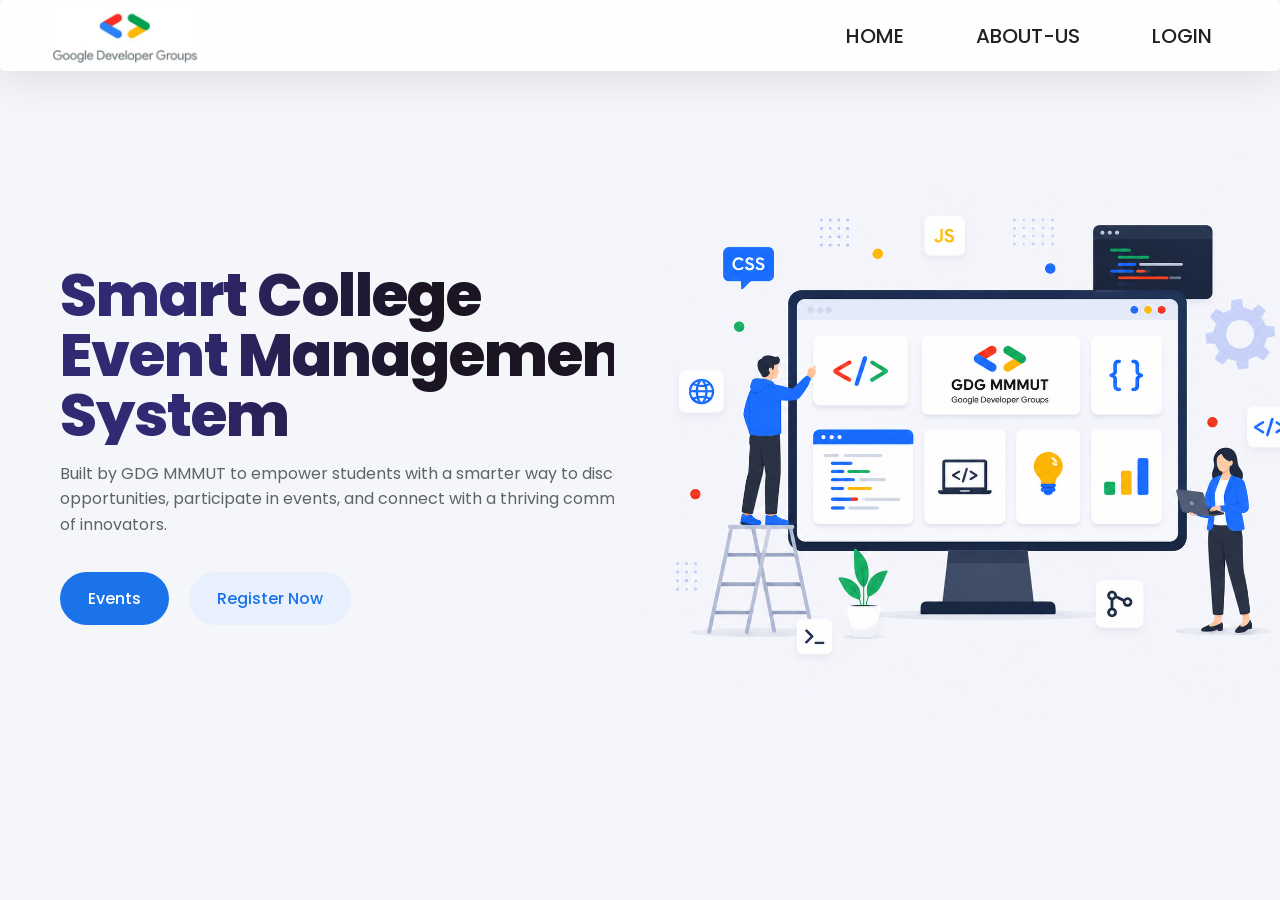
==== index.html @ 21df7b16 "Add files via upload" ====
<!DOCTYPE html>
<html lang="en">
<head>
    <meta charset="UTF-8"  />
    <link href="https://fonts.googleapis.com/css2?family=Poppins:wght@300;400;500;600;700&display=swap" rel="stylesheet">
    <meta name="viewport" content="width=device-width, initial-scale=1.0" />
    <title>GDG-HOME</title>
    <link rel="stylesheet" href="style.css" />
</head>
<body>
    <script src="main.js"> </script>
    <div class="container">
        <nav>
            <div class="logo">
                <img src="logo.jpeg" />
            </div>
            <div class="menu">
                <a href="home.html" class="btn">HOME</a>
                <a href="about.html" class="btn">ABOUT-US</a>
                <a href="login.html" class="btn">LOGIN</a>
            </div>
        </nav>
    </div>



    <!-- HERO SECTION -->


    <header>
        <div class="mmm">
            <h1>Smart College <br>
                Event Management System</h1>
            <p class="sub-heading">Built by GDG MMMUT to empower students 
                with a smarter way to discover opportunities, participate in events, and connect with a thriving community of innovators.</p>

<div class="buttons">
    <a href="#" class="evt">Events</a>
    <a href="#" class="evt">Register Now</a>

</div>
        </div>

        <div class="pic">
            <img src="2.png" />
        </div>
    </header>



    
</body>
</html>
---- style.css ----
*,
*::before,
*::after{
    box-sizing: border-box;
}

:root{
    --dark-color: #1a1423;
    --light-color: #fdfffc;
    --accent-color: #7161ef;
}

body{
    margin: 0;
    background-color: #f5f6fa;
}

a{
    color: var(--dark-color);
    text-decoration: none;
}

.container{
max-width: 1500px;
margin-inline: auto;
padding: 0 32px;
 font-family: 'Poppins', sans-serif;
}

nav{
    position: fixed;
    display: flex;
    justify-content: space-between;
    align-items: center;
    left: 0;
    right: 0;
    max-width: 1500px;
    margin-inline: auto;
    z-index: 5;
    border-radius: 5px;
    padding: 8px 32px;
    background: rgba(255, 255, 255, 0.9);
    backdrop-filter: blur(10px);
    --webkit-backdrop-filter: blur(10px);
    box-shadow: 0 8px 42px rgba(0, 0, 0, 0.1);
}

nav .menu{
    display: flex;
    align-items: center;
    gap: 40px;
    margin-right: 20px;
}
.logo{
    margin-left: 20px;
}
.logo img{
    height: 55px;
    width: auto;
    display: block;
}
.btn {
    text-decoration: none;
    color: #202124;
    font-size: 20px;
    font-weight: 500;
    padding: 10px 16px;
    border-radius: 999px;
    transition: all 0.3s ease;
}

.btn:hover {
    background: #e8f0fe;
    color: #1a73e8;
    transform: translateY(-2px);
}



header{
    display: flex;
    justify-content: space-between;
    height: 100vh;
    align-items: center;
    padding-top: 74px;
    min-height: 600px;
    max-height: 800px;
    font-family: 'Poppins', sans-serif;

}

.mmm{
    flex: 1;
    max-width: 600px;
    margin-left: 60px;
}

.mmm h1{
    font-size: 60px;
    font-weight: 800;
    line-height: 100%;
    letter-spacing: -1px;
    margin: 16px 0;
  
   
    background: linear-gradient(90deg, #312972 20%, #1a1423 60%);
    background-clip: text;
    -webkit-background-clip: text;
    color: transparent;
}

.sub-heading{
    font-size: 16px;
    line-height: 160%;
    color: #5f6368;
    margin-bottom: 35px;
}

.buttons{
    display: flex;
    gap: 20px;
}

.evt{
    padding: 14px 28px;
    border-radius: 999px;
    text-decoration: none;
    font-weight: 500;
    transition: all 0.3s ease;
}

/* Primary Button */
.evt:first-child{
    background: #1a73e8;
    color: white;
}

.evt:first-child:hover{
    background: #1765cc;
    transform: translateY(-2px);
}

/* Secondary Button */
.evt:last-child{
    background: #e8f0fe;
    color: #1a73e8;
}

.evt:last-child:hover{
    transform: translateY(-2px);
}

.pic{
    flex: 1;
    display: flex;
    justify-content: center;
}

.pic img{
   
    width: 115%;
    max-width: 850px;
}
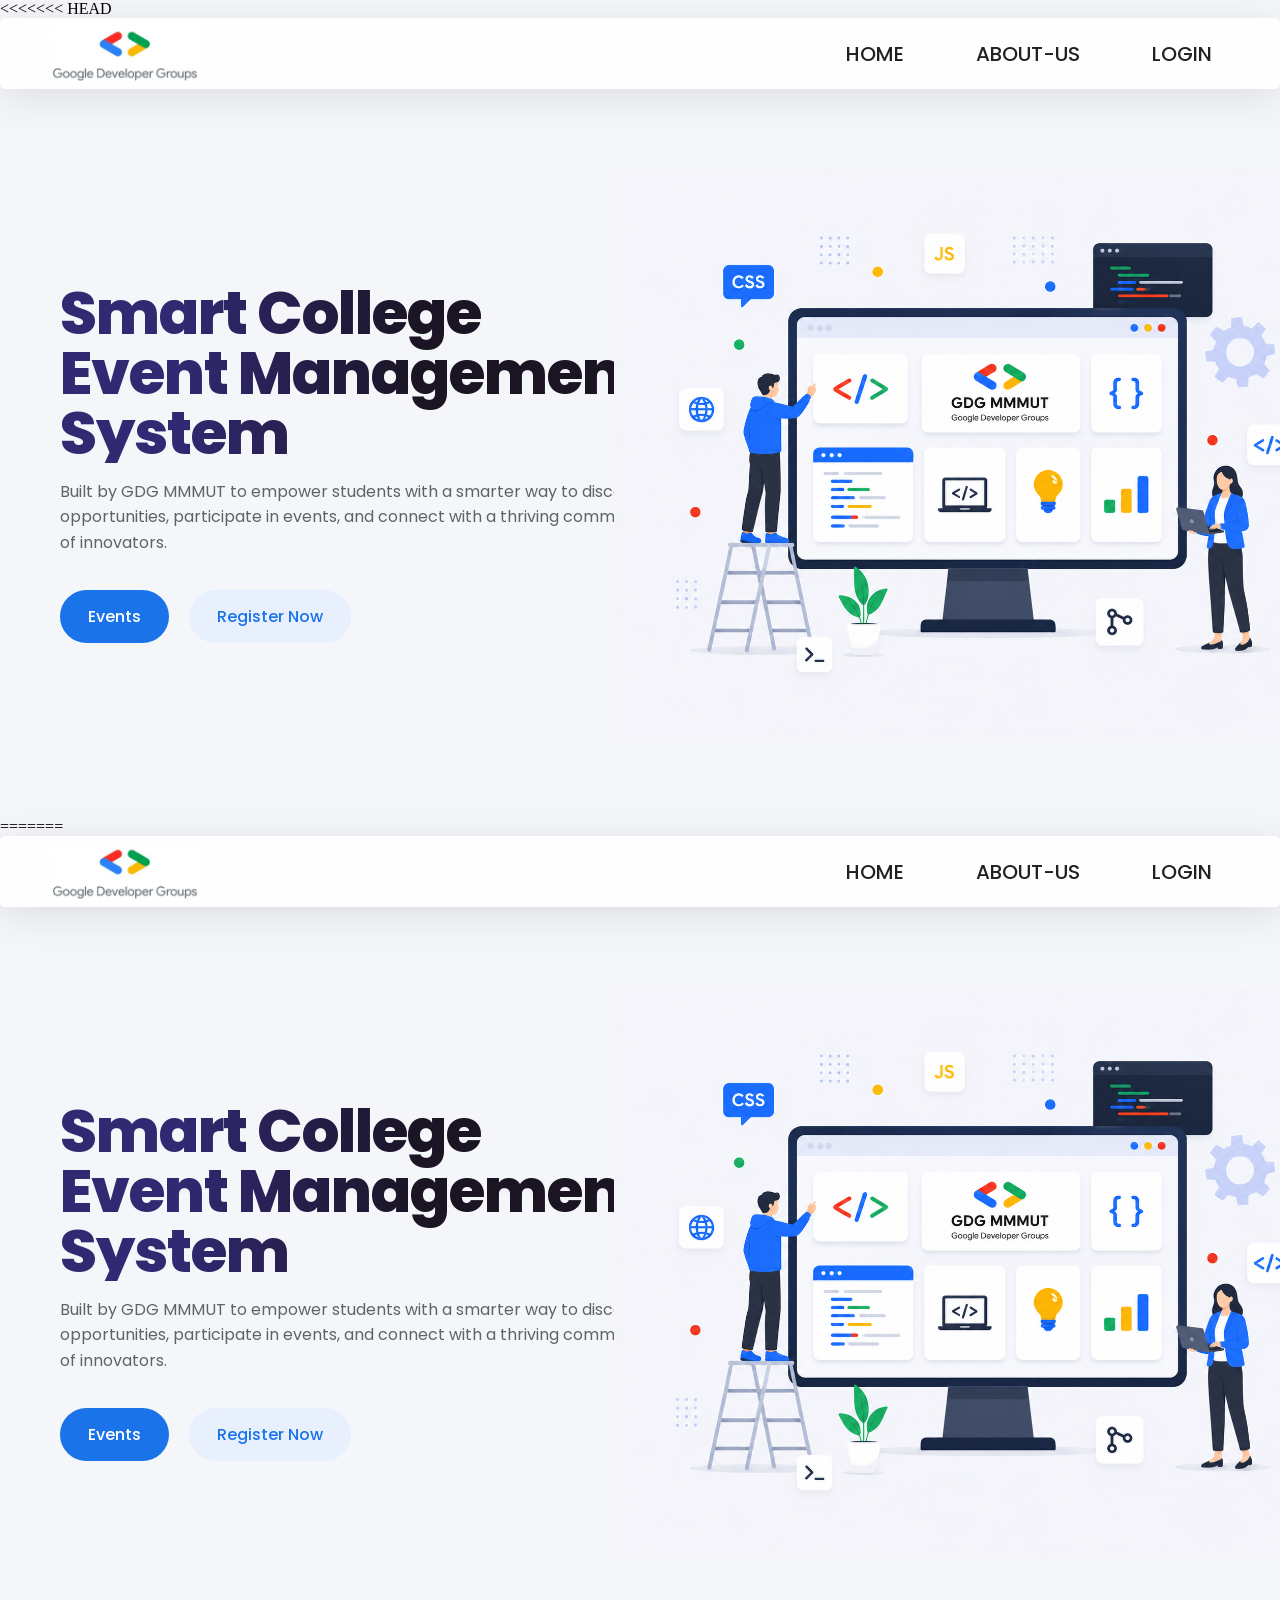
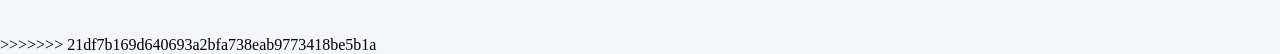
==== commit 6f08b68a: "Update index.html" ====
--- a/index.html
+++ b/index.html
@@ -1,53 +1,108 @@
-<!DOCTYPE html>
-<html lang="en">
-<head>
-    <meta charset="UTF-8"  />
-    <link href="https://fonts.googleapis.com/css2?family=Poppins:wght@300;400;500;600;700&display=swap" rel="stylesheet">
-    <meta name="viewport" content="width=device-width, initial-scale=1.0" />
-    <title>GDG-HOME</title>
-    <link rel="stylesheet" href="style.css" />
-</head>
-<body>
-    <script src="main.js"> </script>
-    <div class="container">
-        <nav>
-            <div class="logo">
-                <img src="logo.jpeg" />
-            </div>
-            <div class="menu">
-                <a href="home.html" class="btn">HOME</a>
-                <a href="about.html" class="btn">ABOUT-US</a>
-                <a href="login.html" class="btn">LOGIN</a>
-            </div>
-        </nav>
-    </div>
-
-
-
-    <!-- HERO SECTION -->
-
-
-    <header>
-        <div class="mmm">
-            <h1>Smart College <br>
-                Event Management System</h1>
-            <p class="sub-heading">Built by GDG MMMUT to empower students 
-                with a smarter way to discover opportunities, participate in events, and connect with a thriving community of innovators.</p>
-
-<div class="buttons">
-    <a href="#" class="evt">Events</a>
-    <a href="#" class="evt">Register Now</a>
-
-</div>
-        </div>
-
-        <div class="pic">
-            <img src="2.png" />
-        </div>
-    </header>
-
-
-
-    
-</body>
+<<<<<<< HEAD
+<!DOCTYPE html>
+<html lang="en">
+<head>
+    <meta charset="UTF-8"  />
+    <link href="https://fonts.googleapis.com/css2?family=Poppins:wght@300;400;500;600;700&display=swap" rel="stylesheet">
+    <meta name="viewport" content="width=device-width, initial-scale=1.0" />
+    <title>GDG-HOME</title>
+    <link rel="stylesheet" href="style.css" />
+</head>
+<body>
+    <script src="main.js"> </script>
+    <div class="container">
+        <nav>
+            <div class="logo">
+                <img src="logo.jpeg" />
+            </div>
+            <div class="menu">
+                <a href="index.html" class="btn">HOME</a>
+                <a href="about.html" class="btn">ABOUT-US</a>
+                <a href="login.html" class="btn">LOGIN</a>
+            </div>
+        </nav>
+    </div>
+
+
+
+    <!-- HERO SECTION -->
+
+
+    <header>
+        <div class="mmm">
+            <h1>Smart College <br>
+                Event Management System</h1>
+            <p class="sub-heading">Built by GDG MMMUT to empower students 
+                with a smarter way to discover opportunities, participate in events, and connect with a thriving community of innovators.</p>
+
+<div class="buttons">
+    <a href="#" class="evt">Events</a>
+    <a href="#" class="evt">Register Now</a>
+
+</div>
+        </div>
+
+        <div class="pic">
+            <img src="2.png" />
+        </div>
+    </header>
+
+
+
+    
+</body>
+=======
+<!DOCTYPE html>
+<html lang="en">
+<head>
+    <meta charset="UTF-8"  />
+    <link href="https://fonts.googleapis.com/css2?family=Poppins:wght@300;400;500;600;700&display=swap" rel="stylesheet">
+    <meta name="viewport" content="width=device-width, initial-scale=1.0" />
+    <title>GDG-HOME</title>
+    <link rel="stylesheet" href="style.css" />
+</head>
+<body>
+    <script src="main.js"> </script>
+    <div class="container">
+        <nav>
+            <div class="logo">
+                <img src="logo.jpeg" />
+            </div>
+            <div class="menu">
+                <a href="home.html" class="btn">HOME</a>
+                <a href="about.html" class="btn">ABOUT-US</a>
+                <a href="login.html" class="btn">LOGIN</a>
+            </div>
+        </nav>
+    </div>
+
+
+
+    <!-- HERO SECTION -->
+
+
+    <header>
+        <div class="mmm">
+            <h1>Smart College <br>
+                Event Management System</h1>
+            <p class="sub-heading">Built by GDG MMMUT to empower students 
+                with a smarter way to discover opportunities, participate in events, and connect with a thriving community of innovators.</p>
+
+<div class="buttons">
+    <a href="#" class="evt">Events</a>
+    <a href="#" class="evt">Register Now</a>
+
+</div>
+        </div>
+
+        <div class="pic">
+            <img src="2.png" />
+        </div>
+    </header>
+
+
+
+    
+</body>
+>>>>>>> 21df7b169d640693a2bfa738eab9773418be5b1a
 </html>
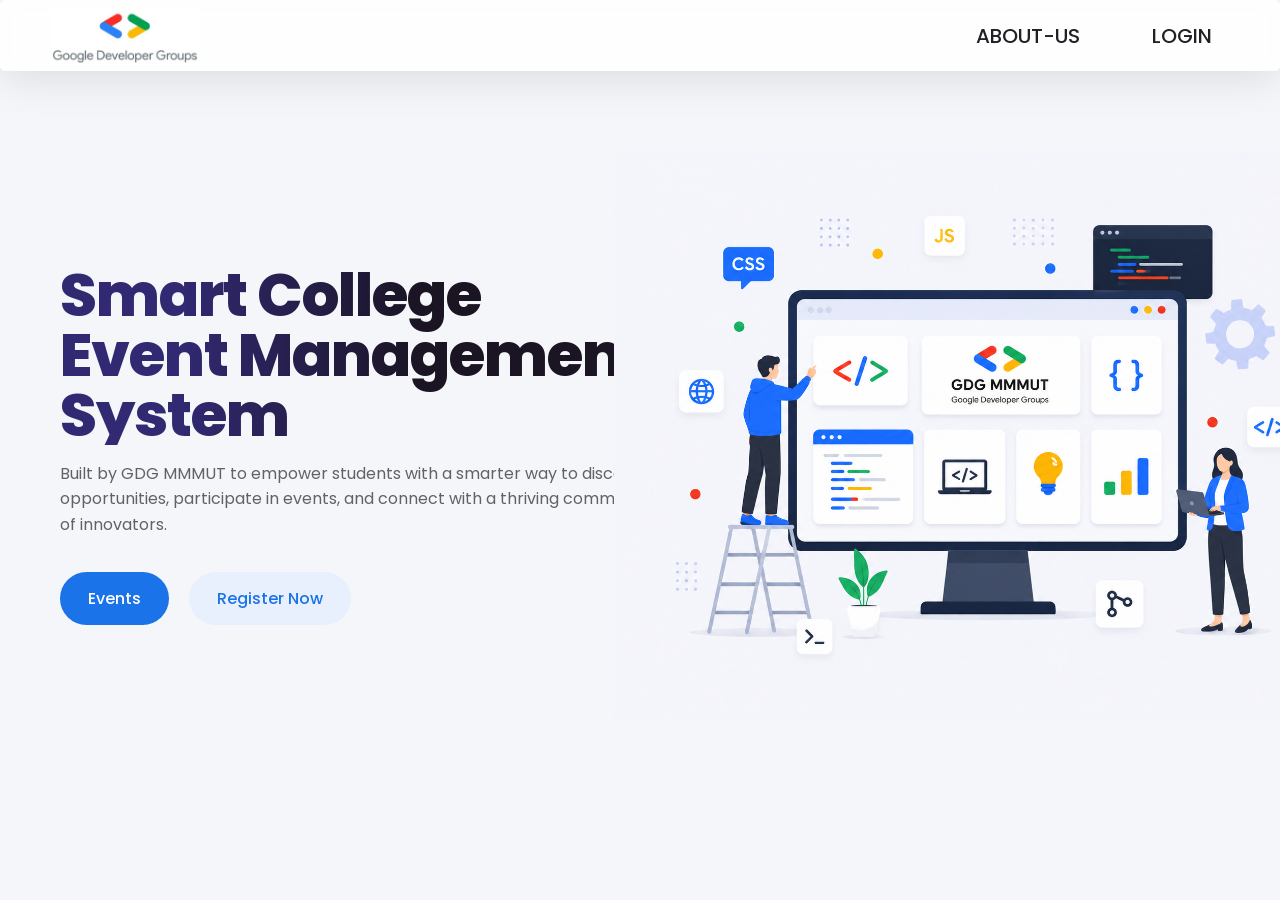
==== commit 2e0eb632: "Update index.html" ====
--- a/index.html
+++ b/index.html
@@ -1,4 +1,4 @@
-<<<<<<< HEAD
+
 <!DOCTYPE html>
 <html lang="en">
 <head>
@@ -16,7 +16,6 @@
                 <img src="logo.jpeg" />
             </div>
             <div class="menu">
-                <a href="index.html" class="btn">HOME</a>
                 <a href="about.html" class="btn">ABOUT-US</a>
                 <a href="login.html" class="btn">LOGIN</a>
             </div>
@@ -51,58 +50,3 @@
 
     
 </body>
-=======
-<!DOCTYPE html>
-<html lang="en">
-<head>
-    <meta charset="UTF-8"  />
-    <link href="https://fonts.googleapis.com/css2?family=Poppins:wght@300;400;500;600;700&display=swap" rel="stylesheet">
-    <meta name="viewport" content="width=device-width, initial-scale=1.0" />
-    <title>GDG-HOME</title>
-    <link rel="stylesheet" href="style.css" />
-</head>
-<body>
-    <script src="main.js"> </script>
-    <div class="container">
-        <nav>
-            <div class="logo">
-                <img src="logo.jpeg" />
-            </div>
-            <div class="menu">
-                <a href="home.html" class="btn">HOME</a>
-                <a href="about.html" class="btn">ABOUT-US</a>
-                <a href="login.html" class="btn">LOGIN</a>
-            </div>
-        </nav>
-    </div>
-
-
-
-    <!-- HERO SECTION -->
-
-
-    <header>
-        <div class="mmm">
-            <h1>Smart College <br>
-                Event Management System</h1>
-            <p class="sub-heading">Built by GDG MMMUT to empower students 
-                with a smarter way to discover opportunities, participate in events, and connect with a thriving community of innovators.</p>
-
-<div class="buttons">
-    <a href="#" class="evt">Events</a>
-    <a href="#" class="evt">Register Now</a>
-
-</div>
-        </div>
-
-        <div class="pic">
-            <img src="2.png" />
-        </div>
-    </header>
-
-
-
-    
-</body>
->>>>>>> 21df7b169d640693a2bfa738eab9773418be5b1a
-</html>
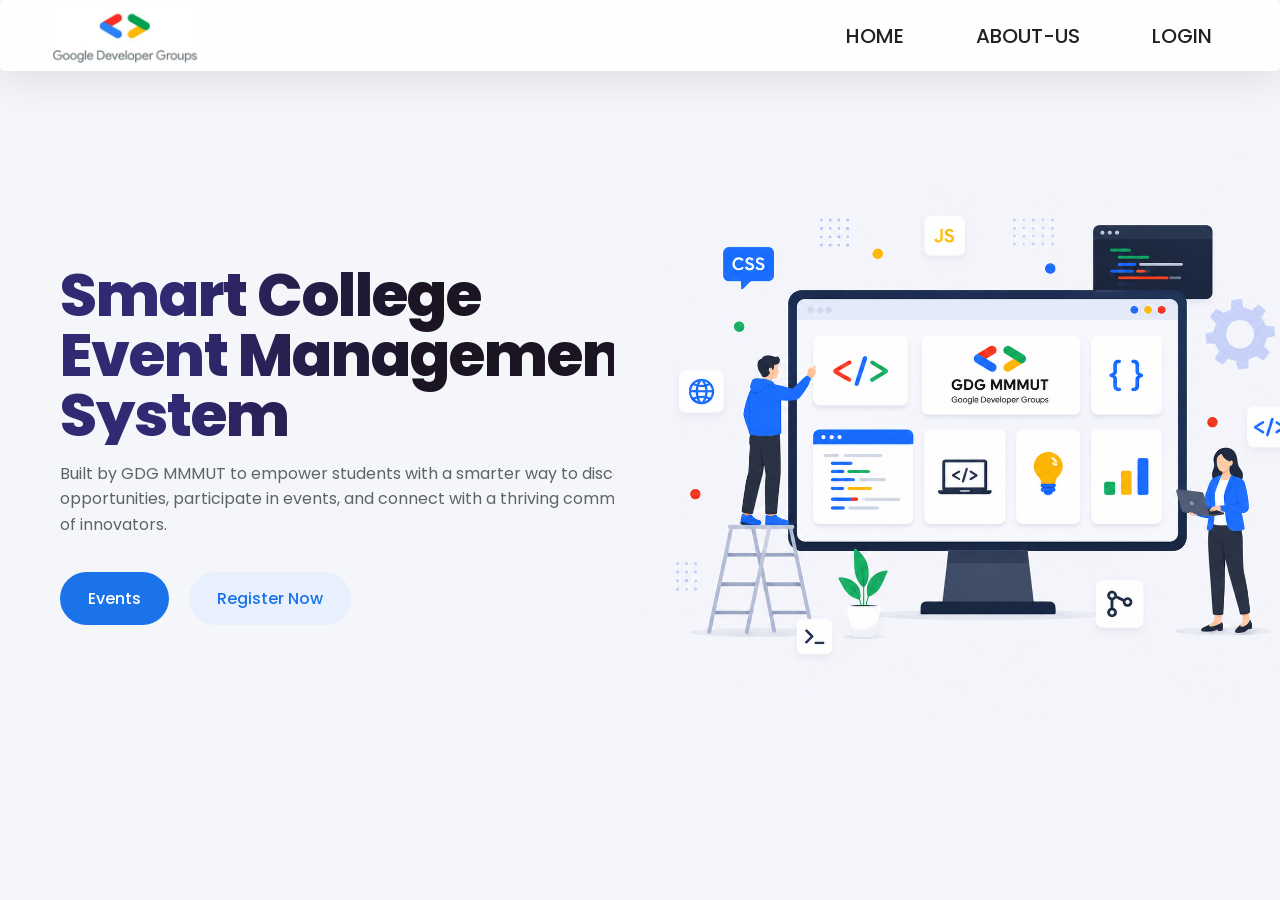
==== commit 63b0a39e: "Update index.html" ====
--- a/index.html
+++ b/index.html
@@ -16,6 +16,7 @@
                 <img src="logo.jpeg" />
             </div>
             <div class="menu">
+                <a href="index.html" class="btn">HOME</a>
                 <a href="about.html" class="btn">ABOUT-US</a>
                 <a href="login.html" class="btn">LOGIN</a>
             </div>
